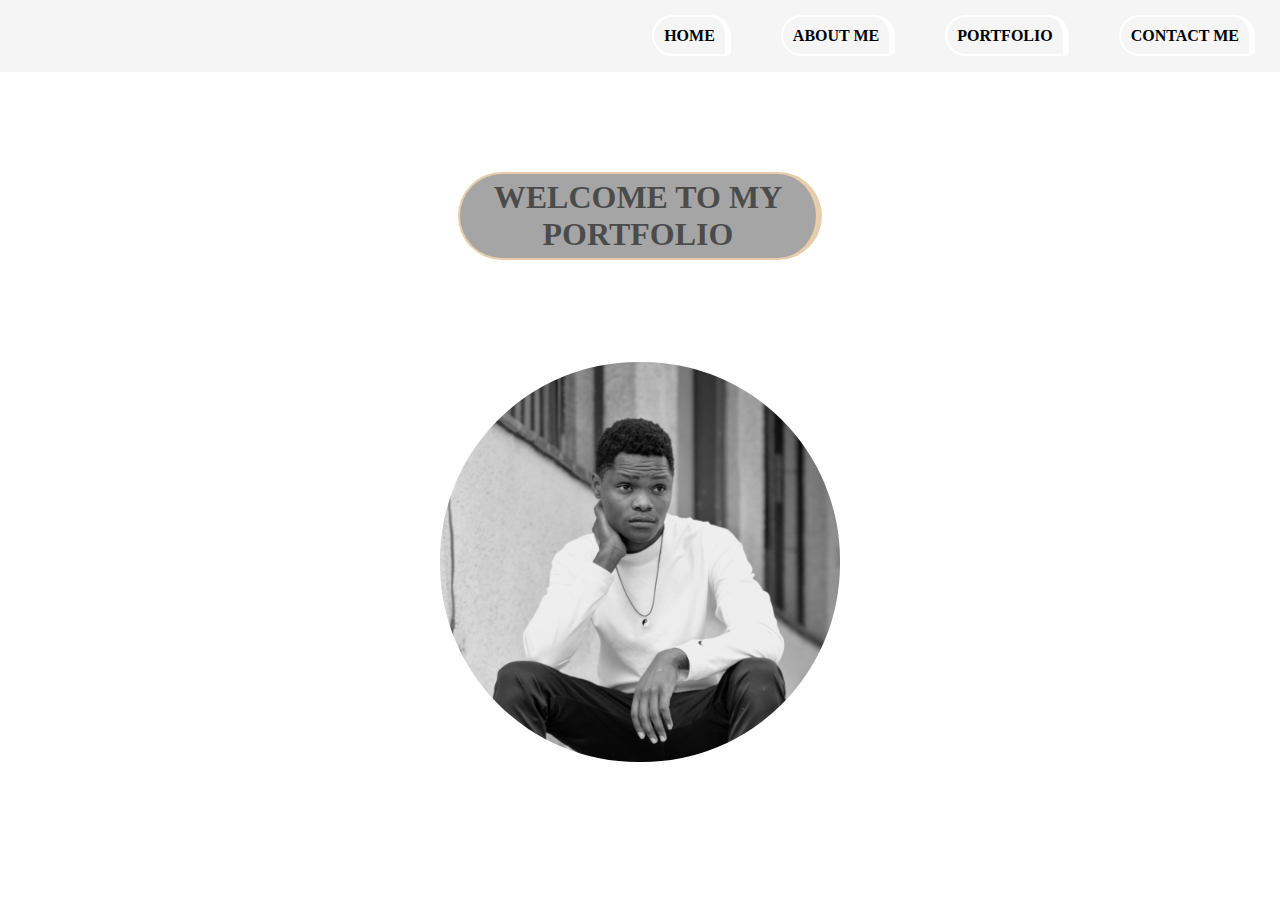
==== index.html @ dfb9f79e "the very first entry" ====
<!DOCTYPE html>
<html>
    <head>
        <title>
            my portfolio
        </title>
        <link rel="icon" href="mens.png">
        <link rel="stylesheet" href="index.css">

    </head>
    <body>

       
        <nav id="navbaar">
            <!-- <div class="logo">LOGO</div> -->
      <ul>
          <li><a href="index.html"><strong>HOME</strong></a></li>
          <li><a href="about.html"><strong>ABOUT ME</strong></a></li>
          <li><a href="portfolio.html"><strong>PORTFOLIO</strong></a></li>
          <li><a href="contact.html"><strong>CONTACT ME</strong></a></li>
      </ul>
    </nav>

    <!--head-->

<h1 id="head">WELCOME TO MY PORTFOLIO</h1>


<!--my image-->
    <section class="hero">
        <div class="content">
            <div class="image-cropper">
                <img class="my-picture" src="kent1.JPG"   alt="This is a picture of me"/>
            </div>
           
        </div>
    </section>



    </body>
</html>
---- index.css ----
*{
    margin:0%;
    padding: 0%;
    /* font-style:; */
    /* font-family:-apple-system, BlinkMacSystemFont, 'Segoe UI', Roboto, Oxygen, Ubuntu, Cantarell, 'Open Sans', 'Helvetica Neue', sans-serif; */
    /* font-family: sans-serif; */
    /* font-family: monospace; */
    /* font-family: cursive; */
    /* font-family: fantasy; */
    /* font-family: system-ui; */
    /* font-family: emoji; */
    /* font-family: math; */
    /* font-family: fangsong;  */
}


 nav ul {
     list-style: none;
     padding: 0%;
     margin: 0%;
     display: flex;
     justify-content: flex-end;
     background-color:whitesmoke;
     width: 100%;
     overflow: hidden; 
     margin: 0 auto; 
     position:relative; 
     z-index: 100;
 }

 nav ul li{
     padding: 15px 15px;
     margin: 12px 10px;
     
     
 }

 nav ul li a{
    text-decoration: none;
    color: black;
    border: 2px solid white;
    border-radius:200px;
    border-right-width: 6px;
    -webkit-border-bottom-right-radius: 46px;
    -moz-border-bottom-right-radius: 46px;
    /* -webkit-border-radius: 200px; */
    /* -moz-border-radius:200px; */
    padding: 10px;  
     }

nav a:active{
        color:black;
      }
    
a:visited{
        color:burlywood;
    }

nav a:hover{
    background-color:white;

    }
      



/*head*/

#head{
      
      margin-top:100px;
}
h1{
    border: 2px solid burlywood;
    width: 27%;
    text-align:center;
    margin:0 auto;
    border-radius:200px;
    border-right-width: 6px;
    padding:5px;
    background-color:gray;
    opacity:0.7;

}

 
 .image-cropper {

    width: 400px;
    height: 400px;
    margin-top:200px;
    display: block;
    position: relative; 
    border: 2px solid white;
    -webkit-border-radius: 200px;
    -moz-border-radius:200px;
    border-radius:200px;
    overflow:hidden;
    margin: 100px auto;  }

.my-picture {
    display: block;
    height: auto;
    width: 100%;
}
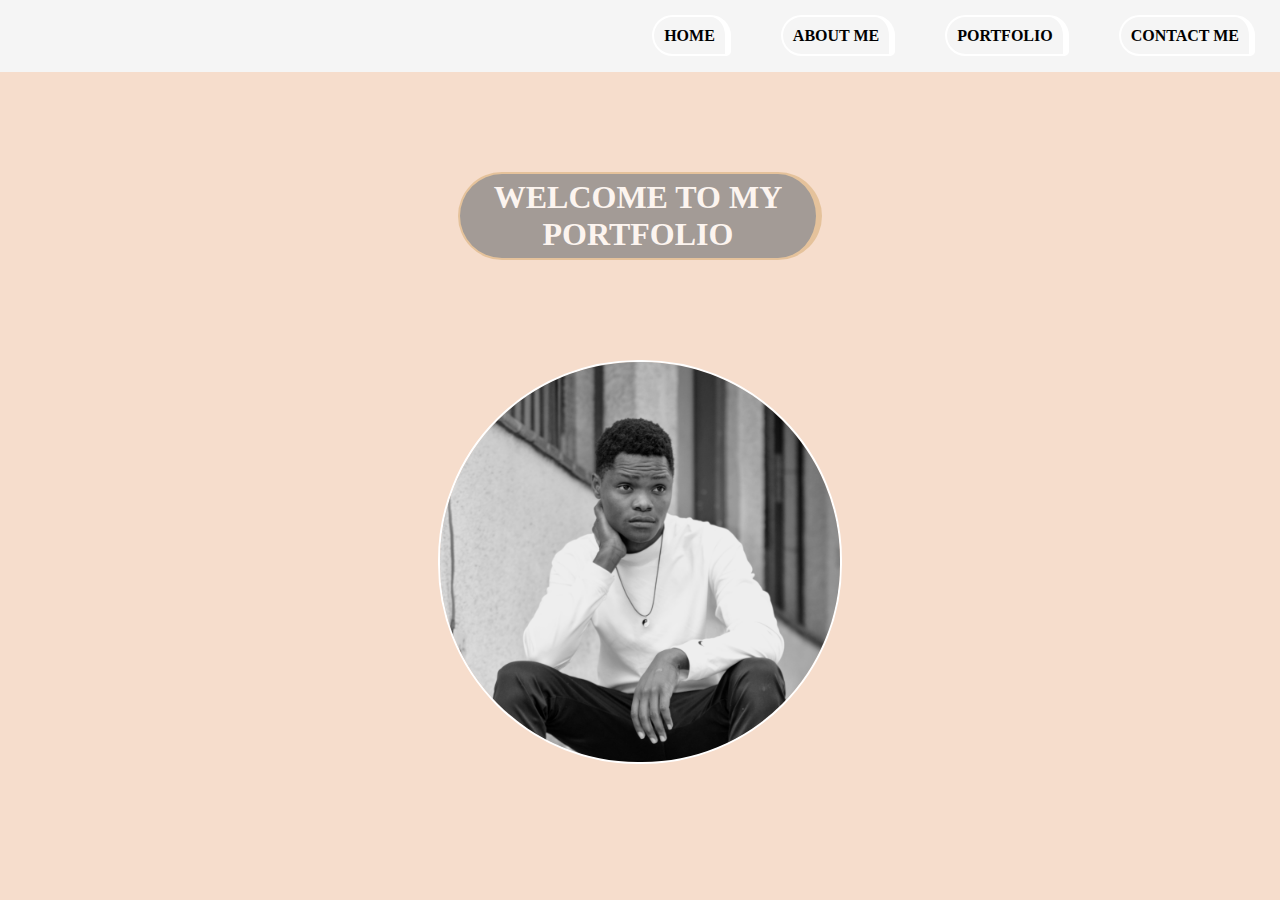
==== commit 8fdf5ec4: "enhanced my bacjground color and about page" ====
--- a/index.html
+++ b/index.html
@@ -8,7 +8,7 @@
         <link rel="stylesheet" href="index.css">
 
     </head>
-    <body>
+    <body bgcolor="#F6DDCC ">
 
        
         <nav id="navbaar">
--- a/index.css
+++ b/index.css
@@ -80,6 +80,7 @@
     padding:5px;
     background-color:gray;
     opacity:0.7;
+    color: white;
 
 }
 
@@ -103,3 +104,12 @@
     height: auto;
     width: 100%;
 }
+
+/*about*/
+#page{
+ margin-left: 20px;
+ color: white;
+ padding-top: 30px;
+ font-family:sans-serif;
+ text-align: justify;
+}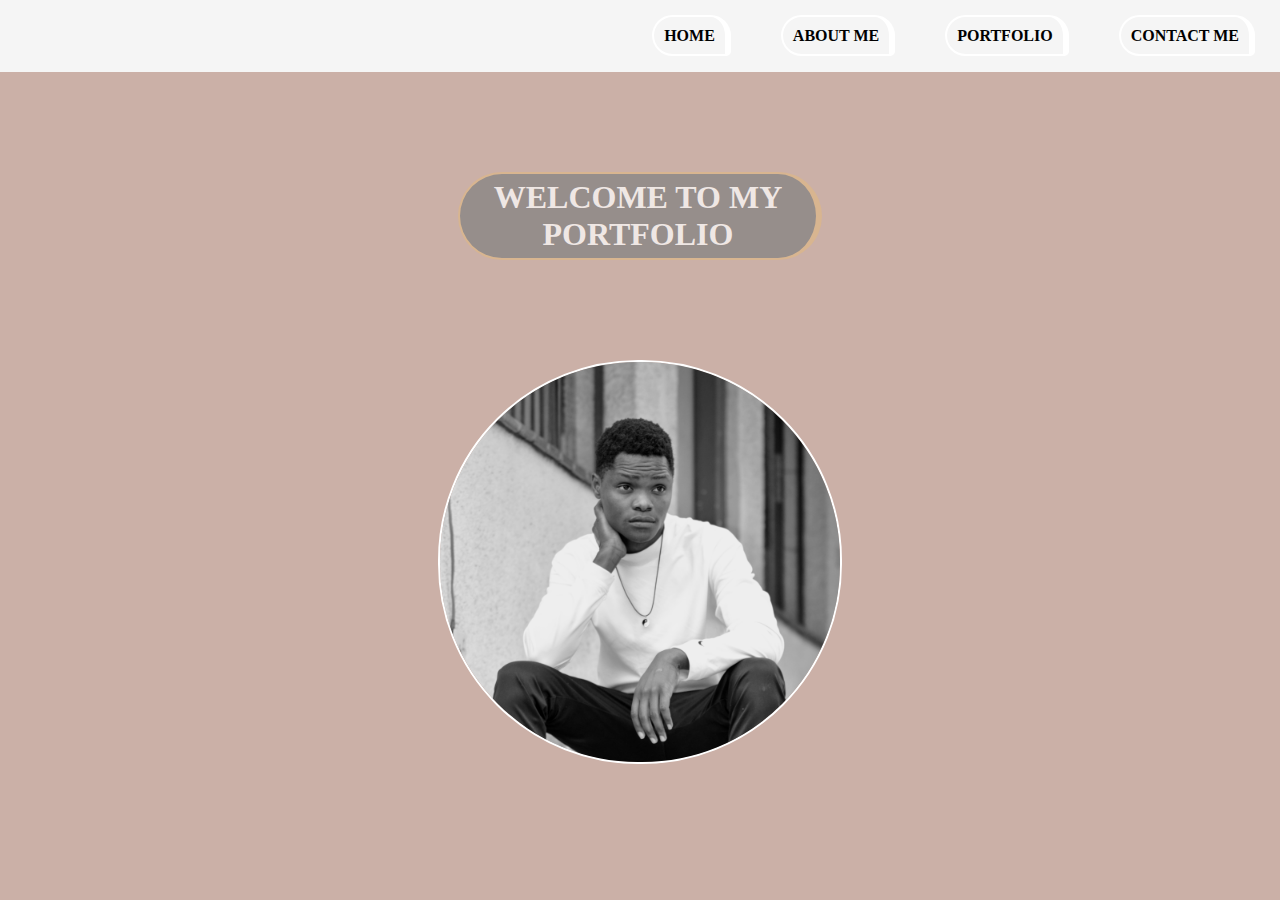
==== commit ab696269: "added background color, added content in about me: used all the tags neccessary to addmy headers,par" ====
--- a/index.html
+++ b/index.html
@@ -8,7 +8,7 @@
         <link rel="stylesheet" href="index.css">
 
     </head>
-    <body bgcolor="#F6DDCC ">
+    <body>
 
        
         <nav id="navbaar">
@@ -35,7 +35,9 @@
            
         </div>
     </section>
-
+<div>
+    
+</div>
 
 
     </body>
--- a/index.css
+++ b/index.css
@@ -61,7 +61,10 @@
 
     }
       
-
+body{
+    /* background: linear-gradient(rgba(0, 0, 0, 0.5), rgba(0,0,0,0.5)); */
+    background:#cbb0a7;
+}
 
 
 /*head*/
@@ -110,6 +113,67 @@
  margin-left: 20px;
  color: white;
  padding-top: 30px;
- font-family:sans-serif;
+ /* font-family:sans-serif; */
  text-align: justify;
-}+ font-size: 20px;
+}
+
+#first{
+color:white;
+/* float: left; */
+/* font-family: Georgia; */
+font-size: 60px;
+line-height: 60px;
+padding-top: 2px;
+padding-right: 0px;
+padding-left: 3px;}
+
+h3{
+    border: 2px solid burlywood;
+    width: 27%;
+    text-align:center;
+    margin-left:80px;
+    border-radius:200px;
+    border-right-width: 6px;
+    padding:5px;
+    background-color:gray;
+    opacity:0.7;
+    color: white; 
+}
+
+#edu{
+    margin-top: 40px;
+    padding: 15px;
+}
+#study li{
+    margin-left: 70px;
+    margin-top: 20px;
+    text-decoration-line: underline;
+    font-size: 17px;}
+
+ul p,#one{
+    text-align: justify;
+    margin-left: 20px;
+    font-size: 18px;
+    margin-top: 10px;
+    /* font-family:sans-serif; */
+    color: white;
+    }
+
+ul {
+padding:15px;
+}
+
+.job{
+    text-align: justify;
+    margin-left: 20px;
+    font-size: 18px;
+    margin-top: 10px;
+    /* font-family:sans-serif; */
+    color: white;
+    padding:15px;
+}
+
+
+
+ 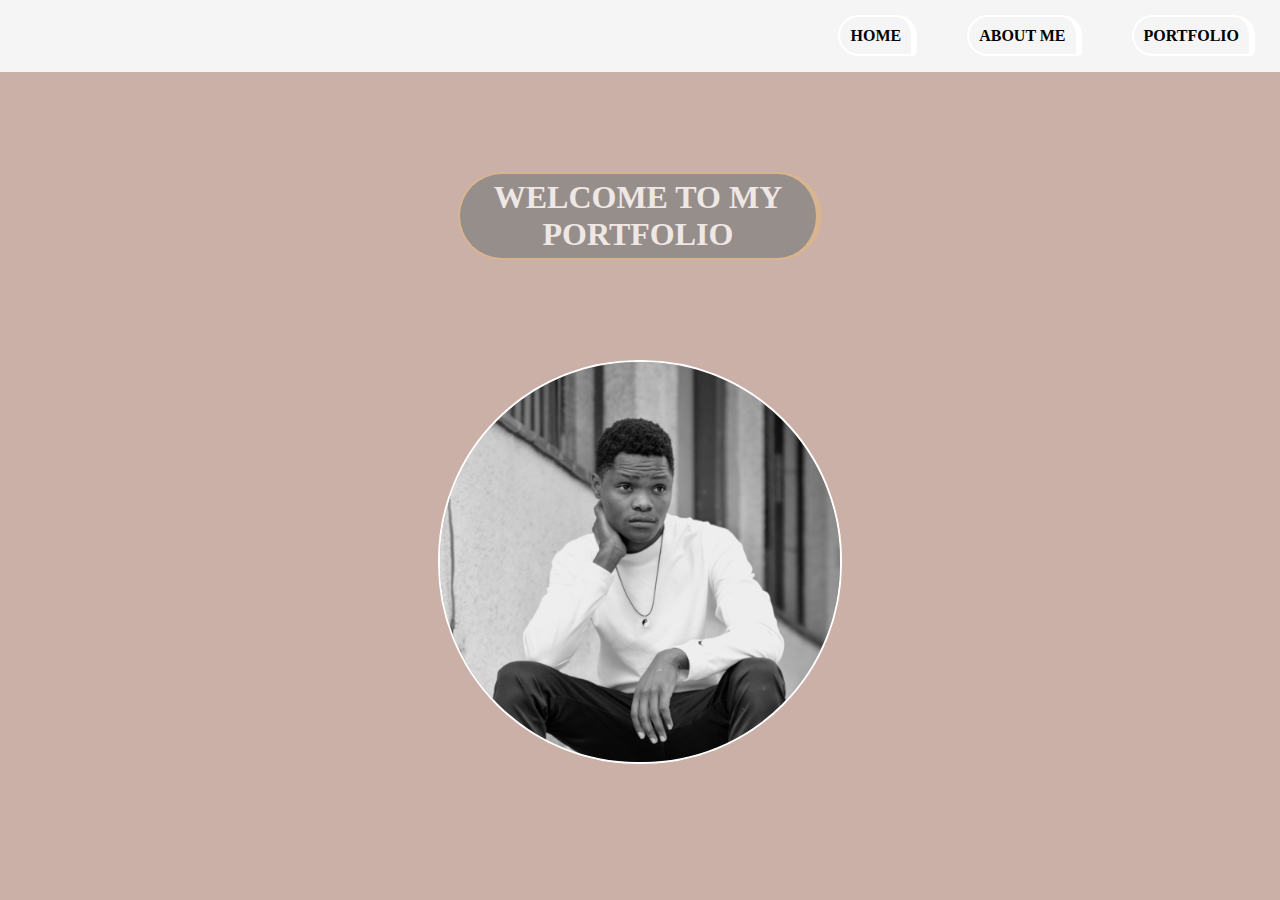
==== commit 50c15308: "removed the contact me page and enhanced my paragraph positioning better in about me" ====
--- a/index.html
+++ b/index.html
@@ -17,7 +17,7 @@
           <li><a href="index.html"><strong>HOME</strong></a></li>
           <li><a href="about.html"><strong>ABOUT ME</strong></a></li>
           <li><a href="portfolio.html"><strong>PORTFOLIO</strong></a></li>
-          <li><a href="contact.html"><strong>CONTACT ME</strong></a></li>
+          <!-- <li><a href="contact.html"><strong>CONTACT ME</strong></a></li> -->
       </ul>
     </nav>
 
--- a/index.css
+++ b/index.css
@@ -108,31 +108,30 @@
     width: 100%;
 }
 
+
+
+
+
 /*about*/
 #page{
  margin-left: 20px;
  color: white;
  padding-top: 30px;
- /* font-family:sans-serif; */
- text-align: justify;
+ text-align: center;
  font-size: 20px;
 }
 
 #first{
 color:white;
-/* float: left; */
-/* font-family: Georgia; */
 font-size: 60px;
 line-height: 60px;
-padding-top: 2px;
-padding-right: 0px;
-padding-left: 3px;}
+}
 
 h3{
     border: 2px solid burlywood;
     width: 27%;
     text-align:center;
-    margin-left:80px;
+    margin: 0 auto;
     border-radius:200px;
     border-right-width: 6px;
     padding:5px;
@@ -143,21 +142,26 @@
 
 #edu{
     margin-top: 40px;
-    padding: 15px;
+    padding: 15px;  
 }
 #study li{
     margin-left: 70px;
     margin-top: 20px;
     text-decoration-line: underline;
-    font-size: 17px;}
+    font-size: 17px;
+    text-align: center;
+    list-style: none;
+}
+
 
 ul p,#one{
-    text-align: justify;
-    margin-left: 20px;
+    /* text-align: justify; */
+    /* margin-left: 20px;*/
     font-size: 18px;
     margin-top: 10px;
-    /* font-family:sans-serif; */
+    margin-left: 285px;
     color: white;
+    display:inline-block;
     }
 
 ul {
@@ -165,14 +169,30 @@
 }
 
 .job{
-    text-align: justify;
-    margin-left: 20px;
+    /* text-align: justify; */
+    margin-left: 285px;
     font-size: 18px;
     margin-top: 10px;
     /* font-family:sans-serif; */
     color: white;
-    padding:15px;
+    padding:20px;
+    display: inline-block;
 }
+
+ .job p{
+     padding:5px;
+ }
+
+.jobb{
+    margin-left: 290px;
+    font-size: 18px;
+    margin-top: 10px;
+    color: white;
+    padding:20px;
+}
+ .jobb li{
+    padding: 5px;
+ }
 
 
 
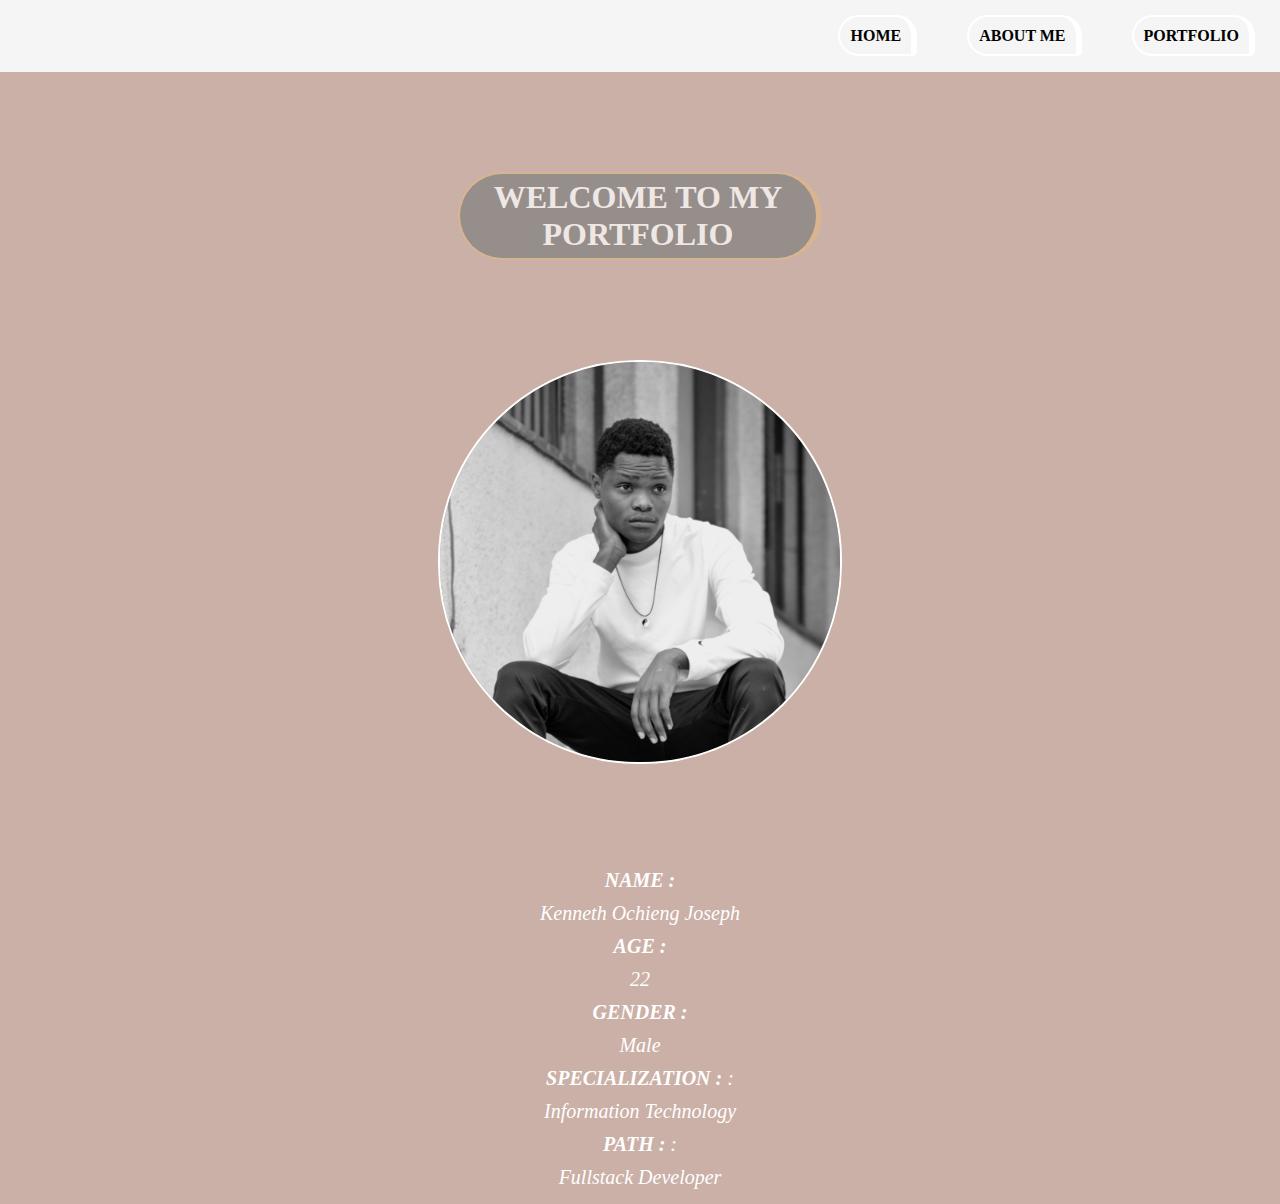
==== commit 98a7288f: "added  information about me in my home page" ====
--- a/index.html
+++ b/index.html
@@ -35,8 +35,15 @@
            
         </div>
     </section>
-<div>
-    
+
+<div class="info">
+ <ul>
+     <label><strong>NAME :</strong></label><li>Kenneth Ochieng Joseph</li>
+     <label><strong>AGE :</strong></label><li> 22</li>
+     <label><strong>GENDER :</strong></label><li>Male</li>
+    <label><strong>SPECIALIZATION :</strong> :</label><li>Information Technology</li>
+     <label><strong>PATH :</strong> :</label><li>Fullstack Developer</li>
+ </ul>   
 </div>
 
 
--- a/index.css
+++ b/index.css
@@ -108,6 +108,17 @@
     width: 100%;
 }
 
+.info ul{
+    text-align: center;
+    font-size: 20px;
+    padding: 5px;
+    color:white;
+    font-style: oblique;
+
+}
+.info ul li{
+    padding: 10px;
+}
 
 
 
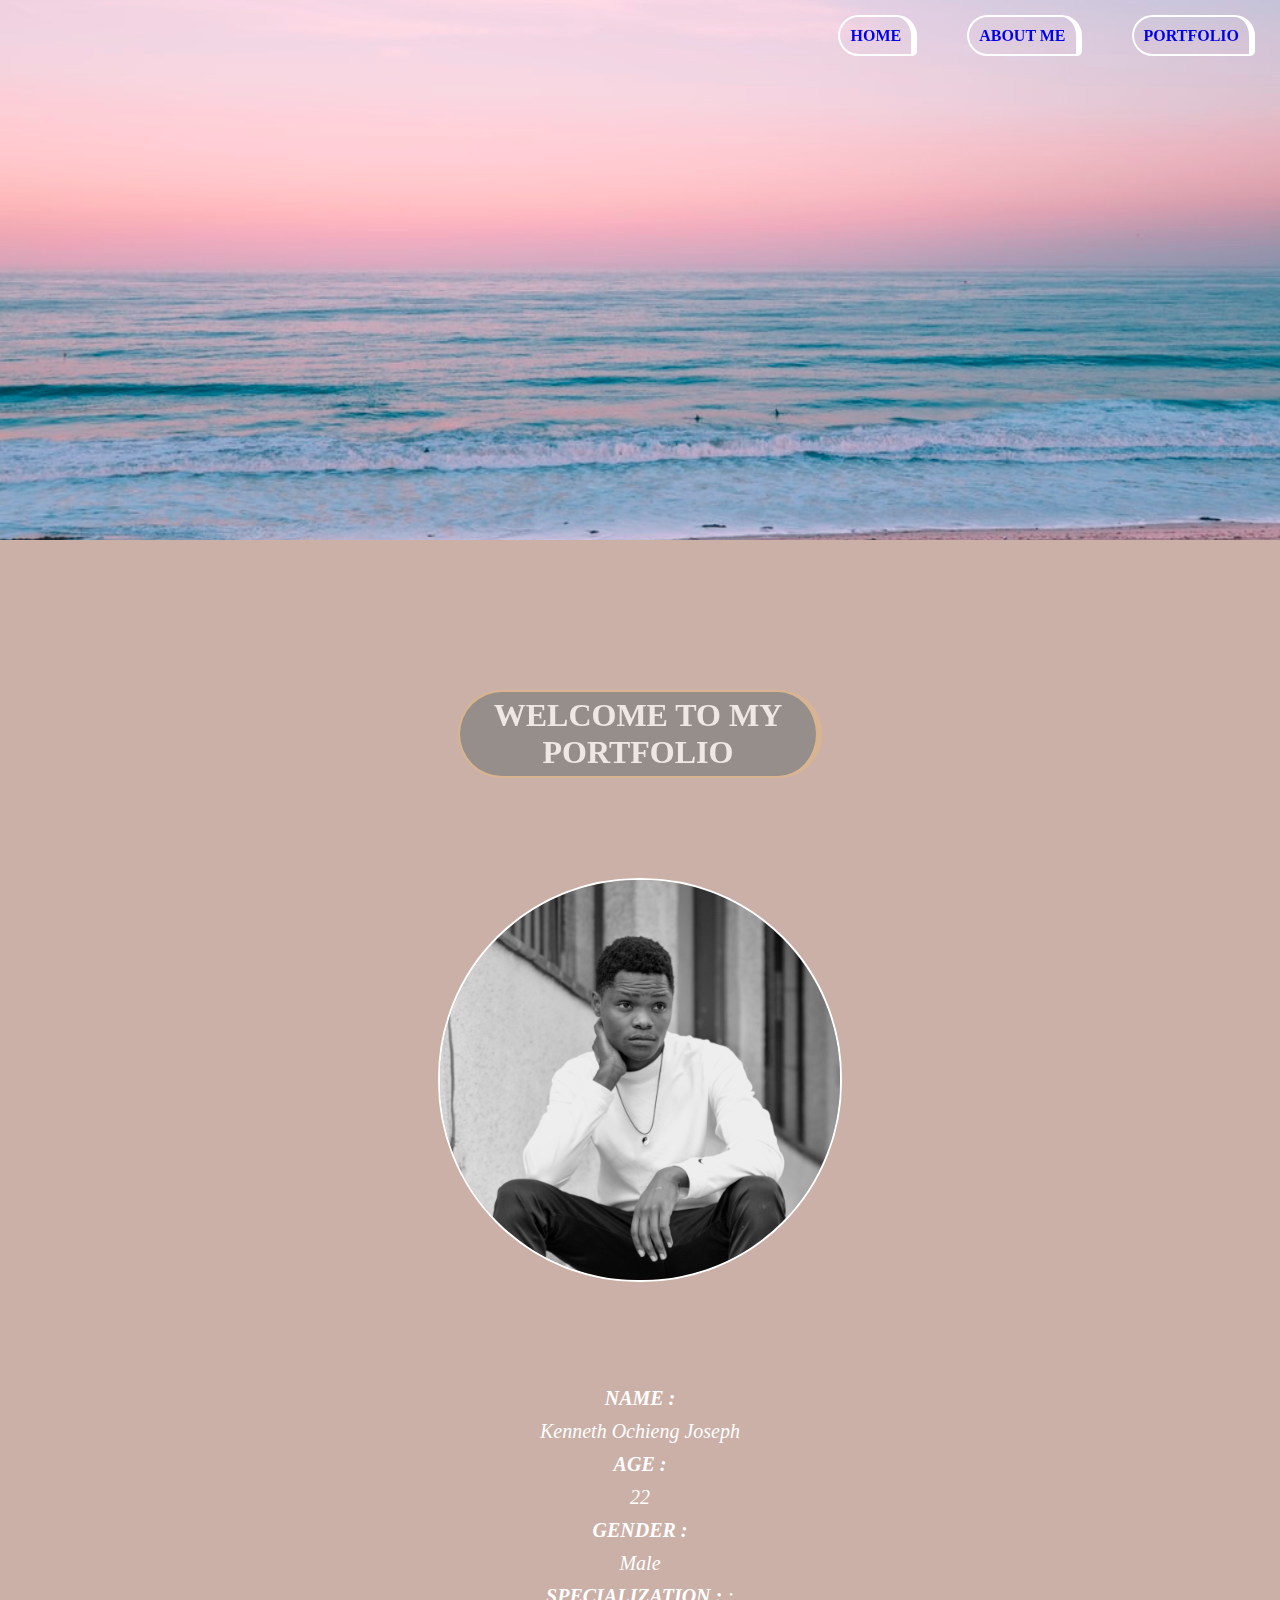
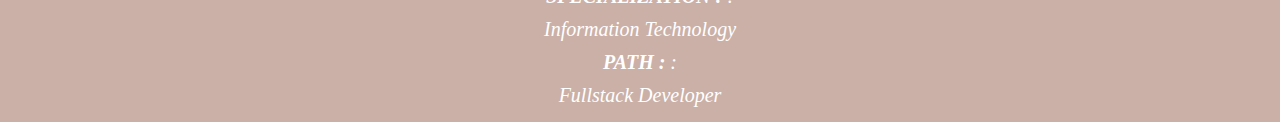
==== commit a34cbaa1: "added a nav bar background image" ====
--- a/index.html
+++ b/index.html
@@ -10,7 +10,6 @@
     </head>
     <body>
 
-       
         <nav id="navbaar">
             <!-- <div class="logo">LOGO</div> -->
       <ul>
@@ -20,7 +19,6 @@
           <!-- <li><a href="contact.html"><strong>CONTACT ME</strong></a></li> -->
       </ul>
     </nav>
-
     <!--head-->
 
 <h1 id="head">WELCOME TO MY PORTFOLIO</h1>
--- a/index.css
+++ b/index.css
@@ -1,16 +1,6 @@
 *{
     margin:0%;
     padding: 0%;
-    /* font-style:; */
-    /* font-family:-apple-system, BlinkMacSystemFont, 'Segoe UI', Roboto, Oxygen, Ubuntu, Cantarell, 'Open Sans', 'Helvetica Neue', sans-serif; */
-    /* font-family: sans-serif; */
-    /* font-family: monospace; */
-    /* font-family: cursive; */
-    /* font-family: fantasy; */
-    /* font-family: system-ui; */
-    /* font-family: emoji; */
-    /* font-family: math; */
-    /* font-family: fangsong;  */
 }
 
 
@@ -20,13 +10,22 @@
      margin: 0%;
      display: flex;
      justify-content: flex-end;
-     background-color:whitesmoke;
+     /* background-color:whitesmoke; */
      width: 100%;
      overflow: hidden; 
      margin: 0 auto; 
      position:relative; 
      z-index: 100;
- }
+     background-image:url("see.jpeg");
+     background-repeat:no-repeat;
+     background-size: cover;
+     background-position: center;
+     height: 60vh;
+     filter:contrast(100%);
+     filter: brightness(100%);
+ }
+
+ 
 
  nav ul li{
      padding: 15px 15px;
@@ -37,7 +36,7 @@
 
  nav ul li a{
     text-decoration: none;
-    color: black;
+    /* color: black; */
     border: 2px solid white;
     border-radius:200px;
     border-right-width: 6px;
@@ -71,7 +70,7 @@
 
 #head{
       
-      margin-top:100px;
+      margin-top:150px;
 }
 h1{
     border: 2px solid burlywood;
@@ -145,7 +144,7 @@
     margin: 0 auto;
     border-radius:200px;
     border-right-width: 6px;
-    padding:5px;
+    padding:10px;
     background-color:gray;
     opacity:0.7;
     color: white; 
@@ -153,7 +152,7 @@
 
 #edu{
     margin-top: 40px;
-    padding: 15px;  
+    padding: 20px;  
 }
 #study li{
     margin-left: 70px;
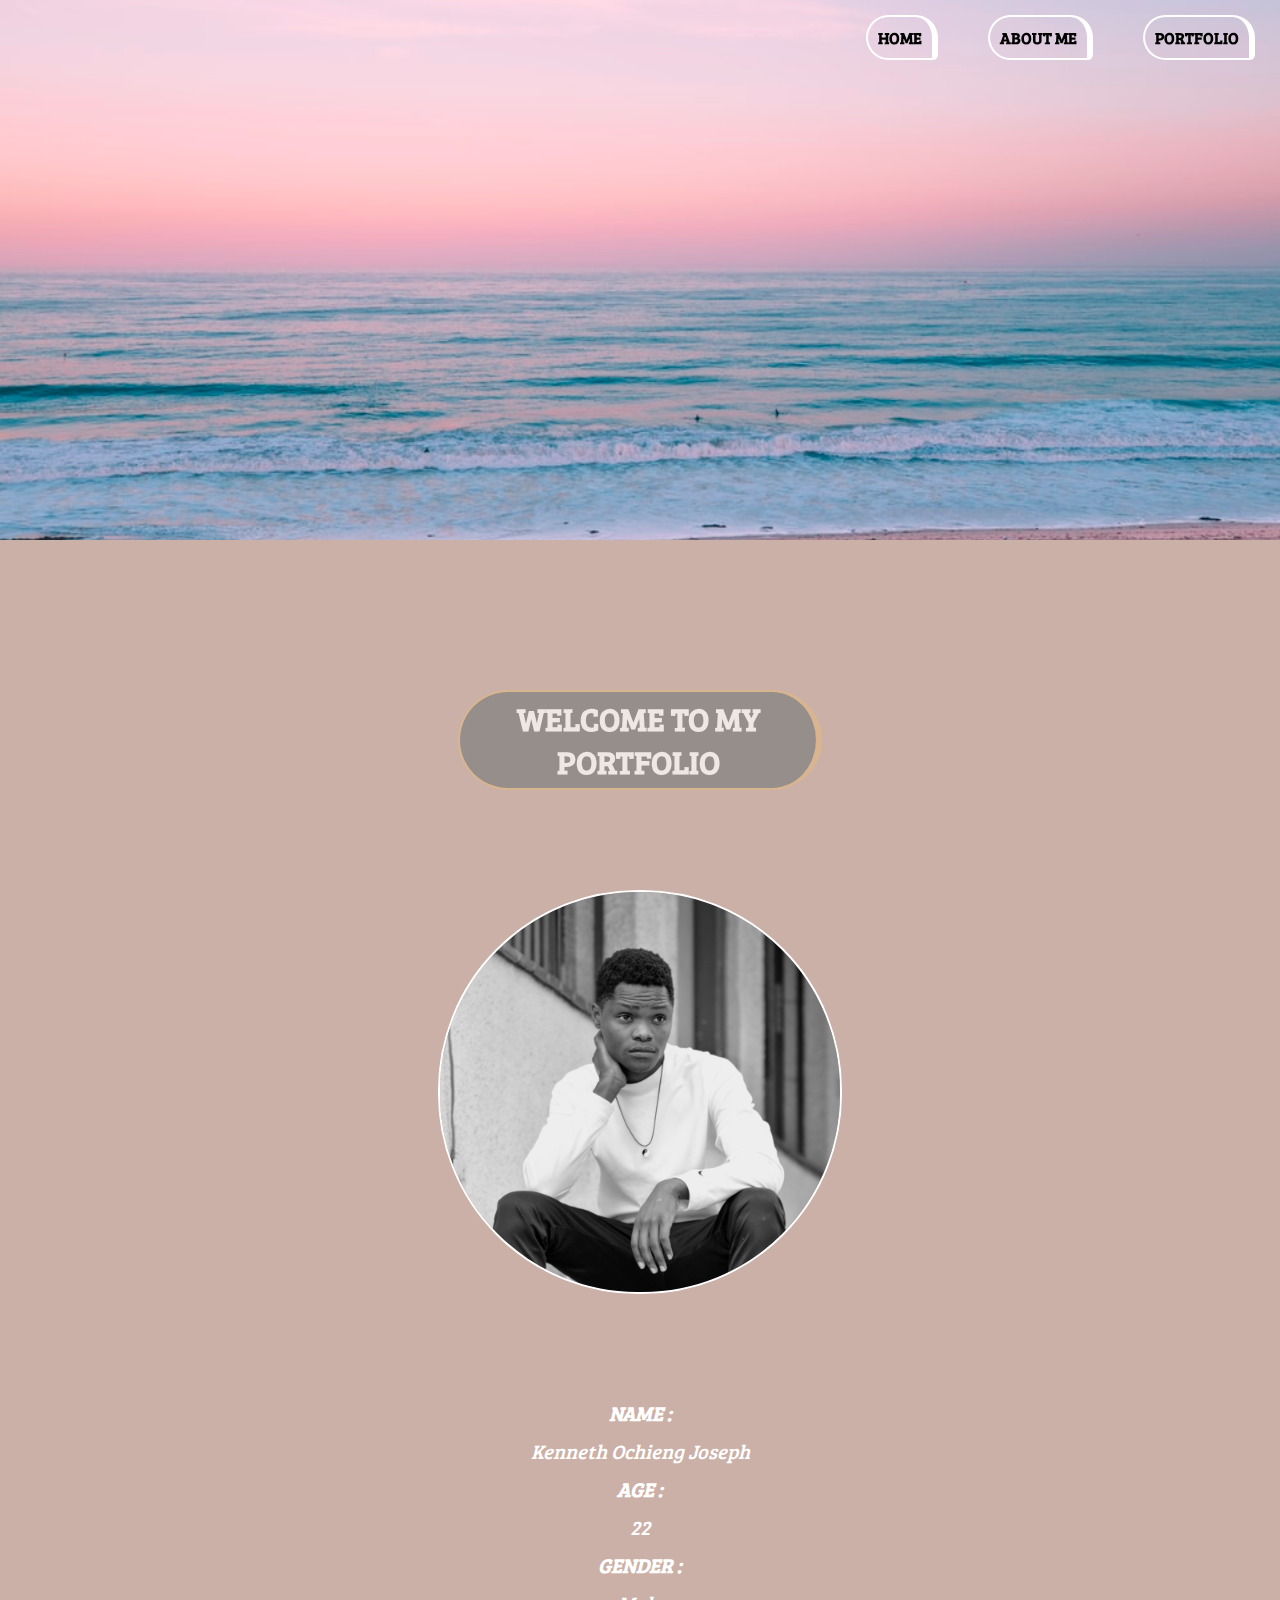
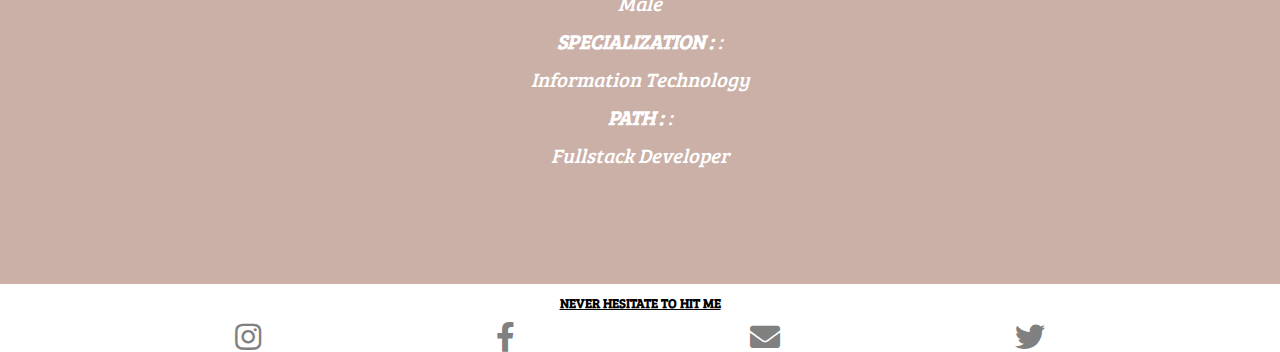
==== commit e93f5ca9: "added footer and its icon and then made it available across all pages" ====
--- a/index.html
+++ b/index.html
@@ -6,6 +6,15 @@
         </title>
         <link rel="icon" href="mens.png">
         <link rel="stylesheet" href="index.css">
+        <link rel="stylesheet" href="https://cdnjs.cloudflare.com/ajax/libs/font-awesome/4.7.0/css/font-awesome.min.css">
+        <link rel="stylesheet" 
+          href="https://use.fontawesome.com/releases/v5.5.0/css/all.css" 
+          integrity="sha384- 
+          B4dIYHKNBt8Bc12p+WXckhzcICo0wtJAoU8YZTY5qE0Id1GSseTk6S+L3BlXeVIU" 
+          crossorigin="anonymous">
+
+          <link rel="icon" href="mens.png">
+          <link rel="stylesheet" href="index.css">
 
     </head>
     <body>
@@ -45,5 +54,15 @@
 </div>
 
 
+<div class="container2">
+        <h5>NEVER HESITATE TO HIT ME</h5>
+        <div id="footer">
+       <a href="https://www.instagram.com/"><i class="fab fa-instagram" style="font-size:30px; color:gray;"></i></a>
+      <a href="https://www.facebook.com/kent.joz" ><i class="fab fa-facebook-f" style="font-size: 30px; color: gray;"></i></a>
+      <a href="https://mail.google.com/mail/u/0/#inbox"> <i class="fas fa-envelope" style="font-size: 30px; color: gray;"></i></a>
+      <a href="#twitter" ><i class="fab fa-twitter" style="font-size: 30px; color: gray;"></i></a>
+        </div>
+      </div>
+
     </body>
 </html>--- a/index.css
+++ b/index.css
@@ -1,6 +1,12 @@
+/* @import url('https://fonts.googleapis.com/css?family=Roboto+Condensed&display=swap'); */
+@import url('https://fonts.googleapis.com/css?family=Bree+Serif&display=swap');
+
+
+
 *{
     margin:0%;
     padding: 0%;
+    /* font-family: 'Bree Serif', serif; */
 }
 
 
@@ -36,7 +42,7 @@
 
  nav ul li a{
     text-decoration: none;
-    /* color: black; */
+    color: black;
     border: 2px solid white;
     border-radius:200px;
     border-right-width: 6px;
@@ -44,7 +50,8 @@
     -moz-border-bottom-right-radius: 46px;
     /* -webkit-border-radius: 200px; */
     /* -moz-border-radius:200px; */
-    padding: 10px;  
+    padding: 10px;
+
      }
 
 nav a:active{
@@ -63,6 +70,7 @@
 body{
     /* background: linear-gradient(rgba(0, 0, 0, 0.5), rgba(0,0,0,0.5)); */
     background:#cbb0a7;
+    font-family: 'Bree Serif';
 }
 
 
@@ -204,6 +212,74 @@
     padding: 5px;
  }
 
-
-
- + /*portfolio*/
+
+ .container{
+     display: flex;
+     justify-content: space-around;
+     /* margin-top: 80px; */
+     border:1px solid whitesmoke;
+     width: 80%;
+     margin:0 auto;
+     margin-top: 20px;
+ }
+
+ #point{
+     padding-top: 40px;
+     display: inline-block;
+     color: white;
+     font-size: 18px;
+     border-right: 1px dotted white;
+     height:fit-content;
+     /* border-style: dotted; */
+ }
+ .container img{
+     margin-top: 20px;
+     margin-bottom: 10px;
+     border:3px solid white;
+ }
+
+ .container1{
+    display: flex;
+     justify-content: space-around;
+     border:1px solid whitesmoke;
+     width: 80%;
+     margin:0 auto;
+     margin-top: 50px;
+     
+ }
+
+ .container1 img{
+    margin-top: 50px;
+    /* border:2px solid grey;    */
+    margin-bottom: 10px;
+    border:3px solid white;
+    /* border-image: none; */
+}
+#point1{
+    padding-top: 40px;
+    display: inline-block;
+    color: white;
+    font-size: 18px;
+    border-right: 1px dotted white;
+    height:fit-content;}
+
+/*footer*/
+ 
+#footer{
+    
+    margin-top: 10px;
+    display:flex;
+    justify-content:space-evenly;
+  
+}
+.container2{
+    text-align: center;
+    background-color: white;
+    padding-top: 10px;
+    margin-top: 100px;
+}
+   
+.container2 h5{
+    text-decoration-line: underline;
+}--- a/index.css
+++ b/index.css
@@ -1,6 +1,12 @@
+/* @import url('https://fonts.googleapis.com/css?family=Roboto+Condensed&display=swap'); */
+@import url('https://fonts.googleapis.com/css?family=Bree+Serif&display=swap');
+
+
+
 *{
     margin:0%;
     padding: 0%;
+    /* font-family: 'Bree Serif', serif; */
 }
 
 
@@ -36,7 +42,7 @@
 
  nav ul li a{
     text-decoration: none;
-    /* color: black; */
+    color: black;
     border: 2px solid white;
     border-radius:200px;
     border-right-width: 6px;
@@ -44,7 +50,8 @@
     -moz-border-bottom-right-radius: 46px;
     /* -webkit-border-radius: 200px; */
     /* -moz-border-radius:200px; */
-    padding: 10px;  
+    padding: 10px;
+
      }
 
 nav a:active{
@@ -63,6 +70,7 @@
 body{
     /* background: linear-gradient(rgba(0, 0, 0, 0.5), rgba(0,0,0,0.5)); */
     background:#cbb0a7;
+    font-family: 'Bree Serif';
 }
 
 
@@ -204,6 +212,74 @@
     padding: 5px;
  }
 
-
-
- + /*portfolio*/
+
+ .container{
+     display: flex;
+     justify-content: space-around;
+     /* margin-top: 80px; */
+     border:1px solid whitesmoke;
+     width: 80%;
+     margin:0 auto;
+     margin-top: 20px;
+ }
+
+ #point{
+     padding-top: 40px;
+     display: inline-block;
+     color: white;
+     font-size: 18px;
+     border-right: 1px dotted white;
+     height:fit-content;
+     /* border-style: dotted; */
+ }
+ .container img{
+     margin-top: 20px;
+     margin-bottom: 10px;
+     border:3px solid white;
+ }
+
+ .container1{
+    display: flex;
+     justify-content: space-around;
+     border:1px solid whitesmoke;
+     width: 80%;
+     margin:0 auto;
+     margin-top: 50px;
+     
+ }
+
+ .container1 img{
+    margin-top: 50px;
+    /* border:2px solid grey;    */
+    margin-bottom: 10px;
+    border:3px solid white;
+    /* border-image: none; */
+}
+#point1{
+    padding-top: 40px;
+    display: inline-block;
+    color: white;
+    font-size: 18px;
+    border-right: 1px dotted white;
+    height:fit-content;}
+
+/*footer*/
+ 
+#footer{
+    
+    margin-top: 10px;
+    display:flex;
+    justify-content:space-evenly;
+  
+}
+.container2{
+    text-align: center;
+    background-color: white;
+    padding-top: 10px;
+    margin-top: 100px;
+}
+   
+.container2 h5{
+    text-decoration-line: underline;
+}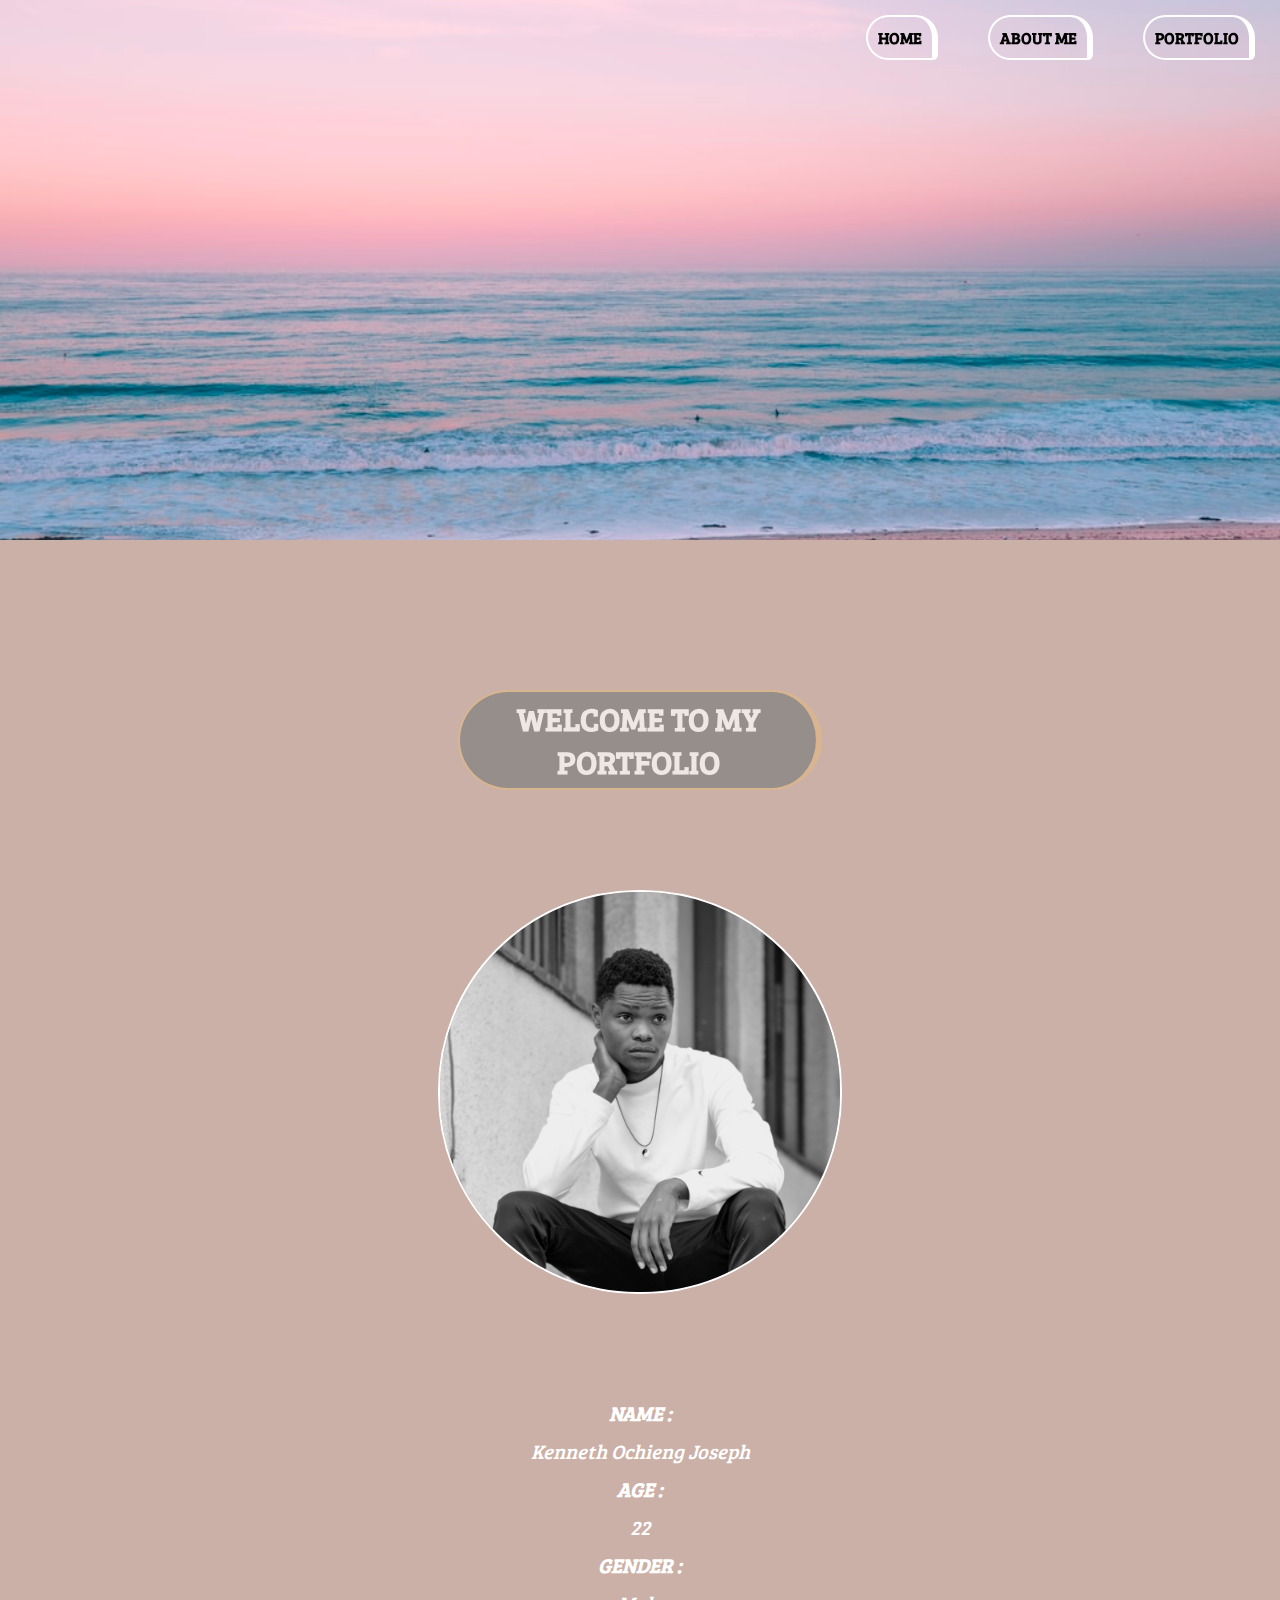
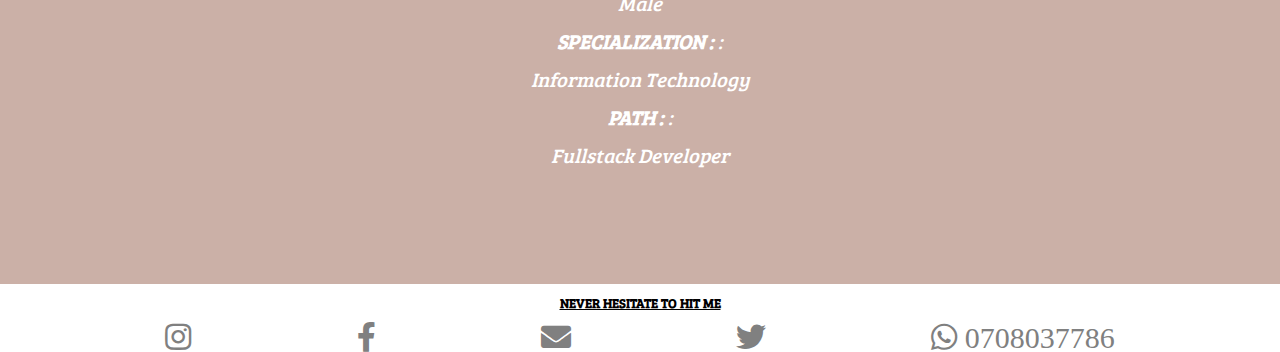
==== commit 833d71e0: "added a whats app icon to my footer" ====
--- a/index.html
+++ b/index.html
@@ -61,6 +61,7 @@
       <a href="https://www.facebook.com/kent.joz" ><i class="fab fa-facebook-f" style="font-size: 30px; color: gray;"></i></a>
       <a href="https://mail.google.com/mail/u/0/#inbox"> <i class="fas fa-envelope" style="font-size: 30px; color: gray;"></i></a>
       <a href="#twitter" ><i class="fab fa-twitter" style="font-size: 30px; color: gray;"></i></a>
+      <i class="fab fa-whatsapp" style="font-size: 30px; color: gray;"> 0708037786</i>
         </div>
       </div>
 
